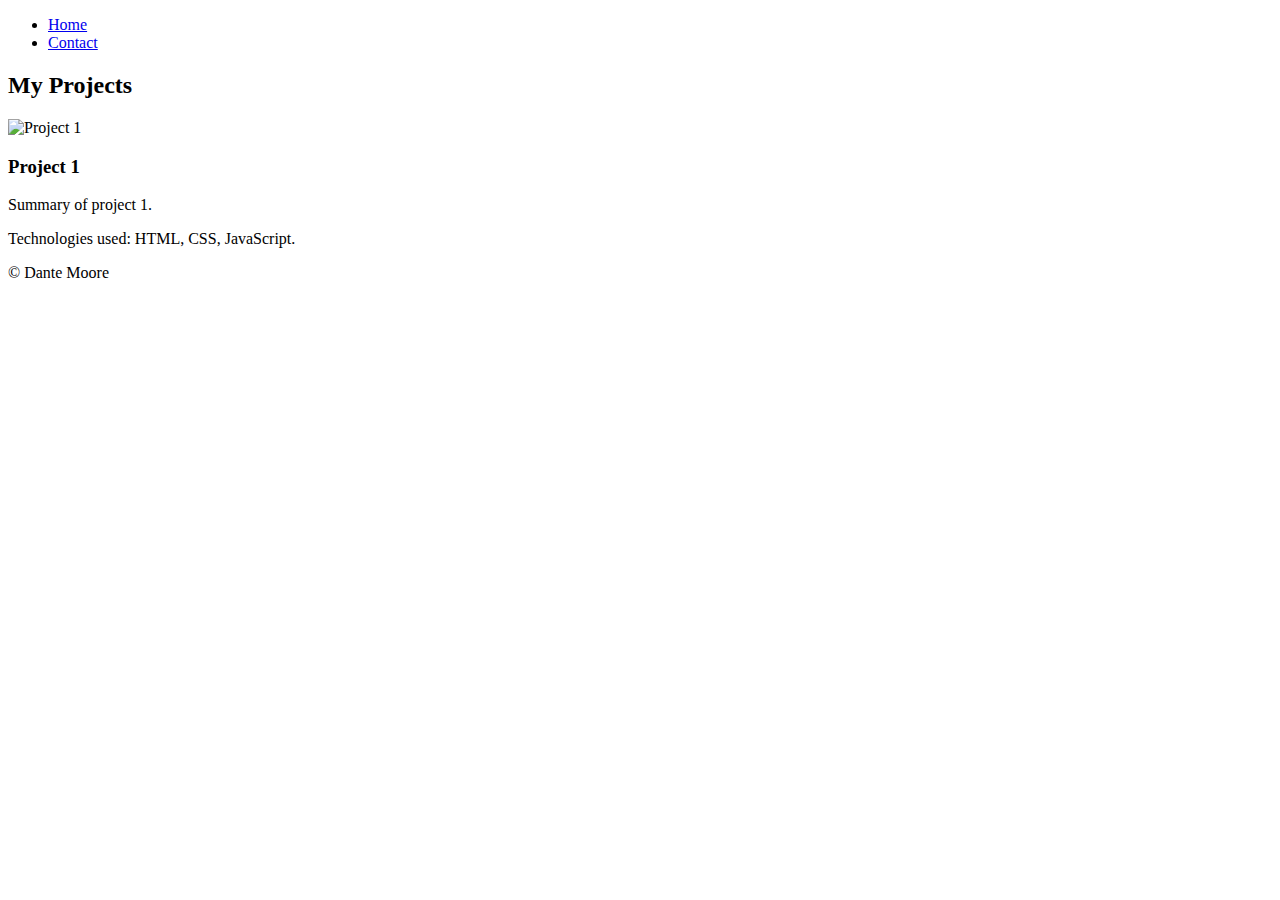
==== index.html @ 6289a19c "Adding base files" ====
<!DOCTYPE html>
<html lang="en">

<head>
  <meta charset="UTF-8">
  <meta name="viewport" content="width=device-width, initial-scale=1.0">
  <link rel="stylesheet" href="styles.css">
  <script src="script.js"></script>
  <title>My Portfolio</title>
</head>

<body>
  <header>
    <nav>
      <ul>
        <li><a href="index.html">Home</a></li>
        <li><a href="contact.html">Contact</a></li>
      </ul>
    </nav>
  </header>

  <main>
    <section id="projects">
      <h2>My Projects</h2>
      <div class="project">
        <img src="project1.jpg" alt="Project 1">
        <div class="project-info">
          <h3>Project 1</h3>
          <p>Summary of project 1.</p>
          <p>Technologies used: HTML, CSS, JavaScript.</p>
        </div>
      </div>
      <!-- Add more project divs as needed -->
    </section>
  </main>

  <footer>
    <p>&copy; Dante Moore</p>
  </footer>

</body>

</html>
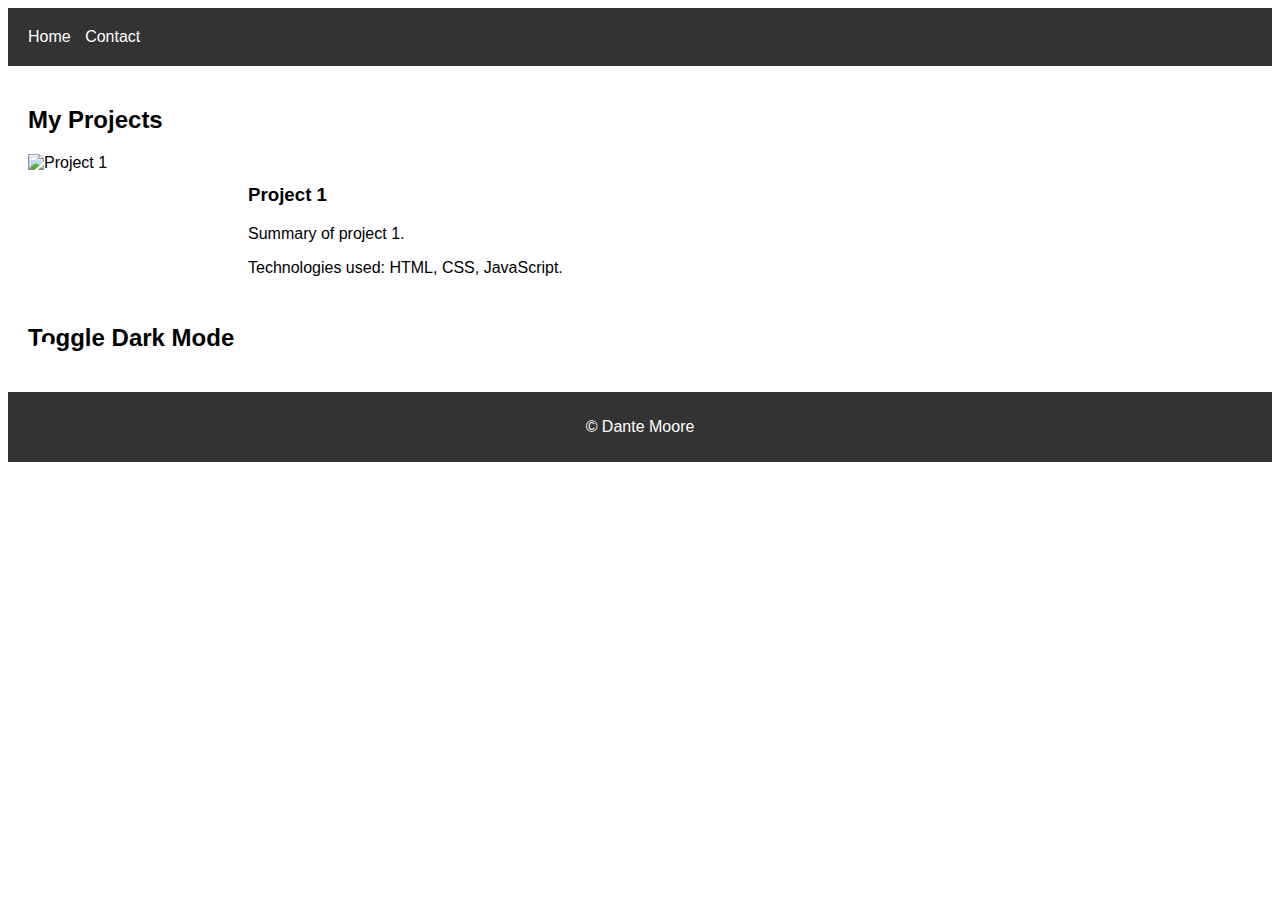
==== commit d6dd6d5f: "Adding Dark Theme switch" ====
--- a/index.html
+++ b/index.html
@@ -5,7 +5,7 @@
   <meta charset="UTF-8">
   <meta name="viewport" content="width=device-width, initial-scale=1.0">
   <link rel="stylesheet" href="styles.css">
-  <script src="script.js"></script>
+  <link rel="stylesheet" href="toggle-switch.css">
   <title>My Portfolio</title>
 </head>
 
@@ -32,12 +32,22 @@
       </div>
       <!-- Add more project divs as needed -->
     </section>
+
+    <section id="dark-mode">
+        <h2>Toggle Dark Mode</h2>
+        <label class="toggle-switch">
+          <input type="checkbox">
+          <span class="toggle-slider"></span>
+        </label>
+      </section>
+      
   </main>
 
   <footer>
     <p>&copy; Dante Moore</p>
-  </footer>
+ </footer>
 
+ <script src="script.js"></script>
 </body>
 
 </html>
--- a/styles.css
+++ b/styles.css
@@ -0,0 +1,57 @@
+/* Global Styles */
+body {
+    font-family: Arial, sans-serif;
+  }
+  
+  header {
+    background-color: #333;
+    padding: 20px;
+    color: #fff;
+  }
+  
+  nav ul {
+    list-style: none;
+    padding: 0;
+    margin: 0;
+  }
+  
+  nav ul li {
+    display: inline-block;
+    margin-right: 10px;
+  }
+  
+  nav ul li a {
+    color: #fff;
+    text-decoration: none;
+  }
+  
+  main {
+    padding: 20px;
+  }
+  
+  /* Project Styles */
+  .project {
+    display: flex;
+    align-items: center;
+    margin-bottom: 20px;
+  }
+  
+  .project img {
+    width: 200px;
+    height: 150px;
+    object-fit: cover;
+    cursor: pointer;
+  }
+  
+  .project-info {
+    margin-left: 20px;
+  }
+  
+  /* Footer Styles */
+  footer {
+    background-color: #333;
+    padding: 10px;
+    color: #fff;
+    text-align: center;
+  }
+  --- a/toggle-switch.css
+++ b/toggle-switch.css
@@ -0,0 +1,45 @@
+/* toggle-switch.css */
+/* Styles for the dark mode toggle switch */
+
+.toggle-switch {
+    position: relative;
+    width: 60px;
+    height: 34px;
+  }
+  
+  .toggle-switch input[type="checkbox"] {
+    display: none;
+  }
+  
+  .toggle-slider {
+    position: absolute;
+    top: 0;
+    left: 0;
+    right: 0;
+    bottom: 0;
+    background-color: #ccc;
+    border-radius: 34px;
+    cursor: pointer;
+    transition: 0.4s;
+  }
+  
+  .toggle-slider:before {
+    position: absolute;
+    content: "";
+    height: 26px;
+    width: 26px;
+    left: 4px;
+    bottom: 4px;
+    background-color: white;
+    border-radius: 50%;
+    transition: 0.4s;
+  }
+  
+  input[type="checkbox"]:checked + .toggle-slider {
+    background-color: #2196F3;
+  }
+  
+  input[type="checkbox"]:checked + .toggle-slider:before {
+    transform: translateX(26px);
+  }
+  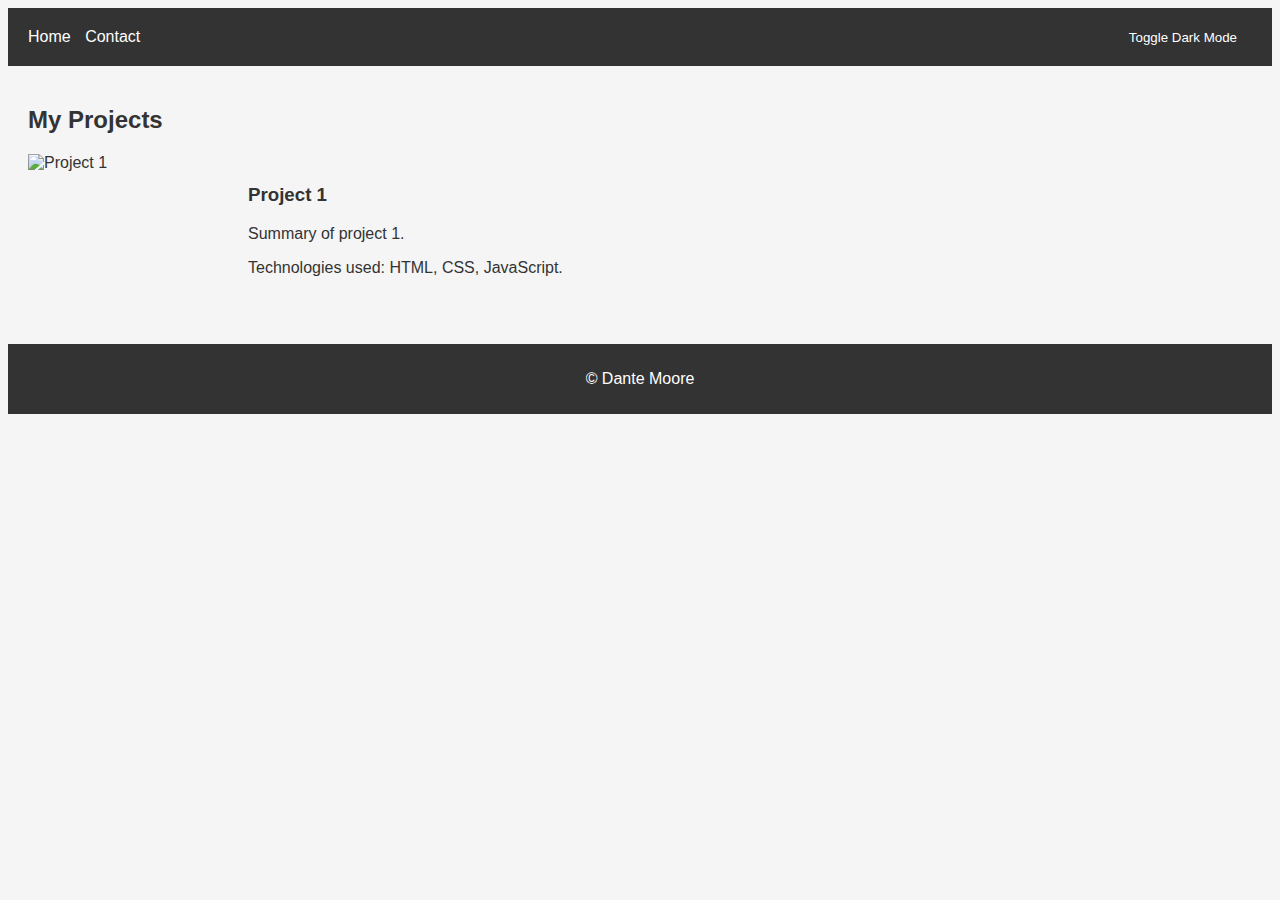
==== commit 011484c1: "Updated Dark Theme Toggle" ====
--- a/index.html
+++ b/index.html
@@ -17,6 +17,7 @@
         <li><a href="contact.html">Contact</a></li>
       </ul>
     </nav>
+    <button id="theme-toggle" class="theme-toggle-button">Toggle Dark Mode</button>
   </header>
 
   <main>
@@ -31,16 +32,7 @@
         </div>
       </div>
       <!-- Add more project divs as needed -->
-    </section>
-
-    <section id="dark-mode">
-        <h2>Toggle Dark Mode</h2>
-        <label class="toggle-switch">
-          <input type="checkbox">
-          <span class="toggle-slider"></span>
-        </label>
-      </section>
-      
+    </section>      
   </main>
 
   <footer>
--- a/styles.css
+++ b/styles.css
@@ -7,6 +7,7 @@
     background-color: #333;
     padding: 20px;
     color: #fff;
+    position: relative;
   }
   
   nav ul {
@@ -54,4 +55,46 @@
     color: #fff;
     text-align: center;
   }
+  
+/* Light Mode */
+body {
+    background-color: #f5f5f5;
+    color: #333;
+  }
+  
+  footer {
+    background-color: #333;
+    color: #fff;
+  }
+  
+  /* Dark Mode */
+  body.dark {
+    background-color: #333;
+    color: #f5f5f5;
+  }
+  
+  body.dark footer {
+    background-color: #f5f5f5;
+    color: #333;
+  }
+  
+/*Button Theme*/
+.theme-toggle-button {
+    position: absolute;
+    top: 50%;
+    right: 20px;
+    transform: translateY(-50%);
+    background-color: #333;
+    color: #fff;
+    border: none;
+    padding: 10px 15px;
+    border-radius: 4px;
+    cursor: pointer;
+    transition: background-color 0.3s ease-in-out;
+  }
+  
+.theme-toggle-button:hover {
+    background-color: #555;
+  }
+  
   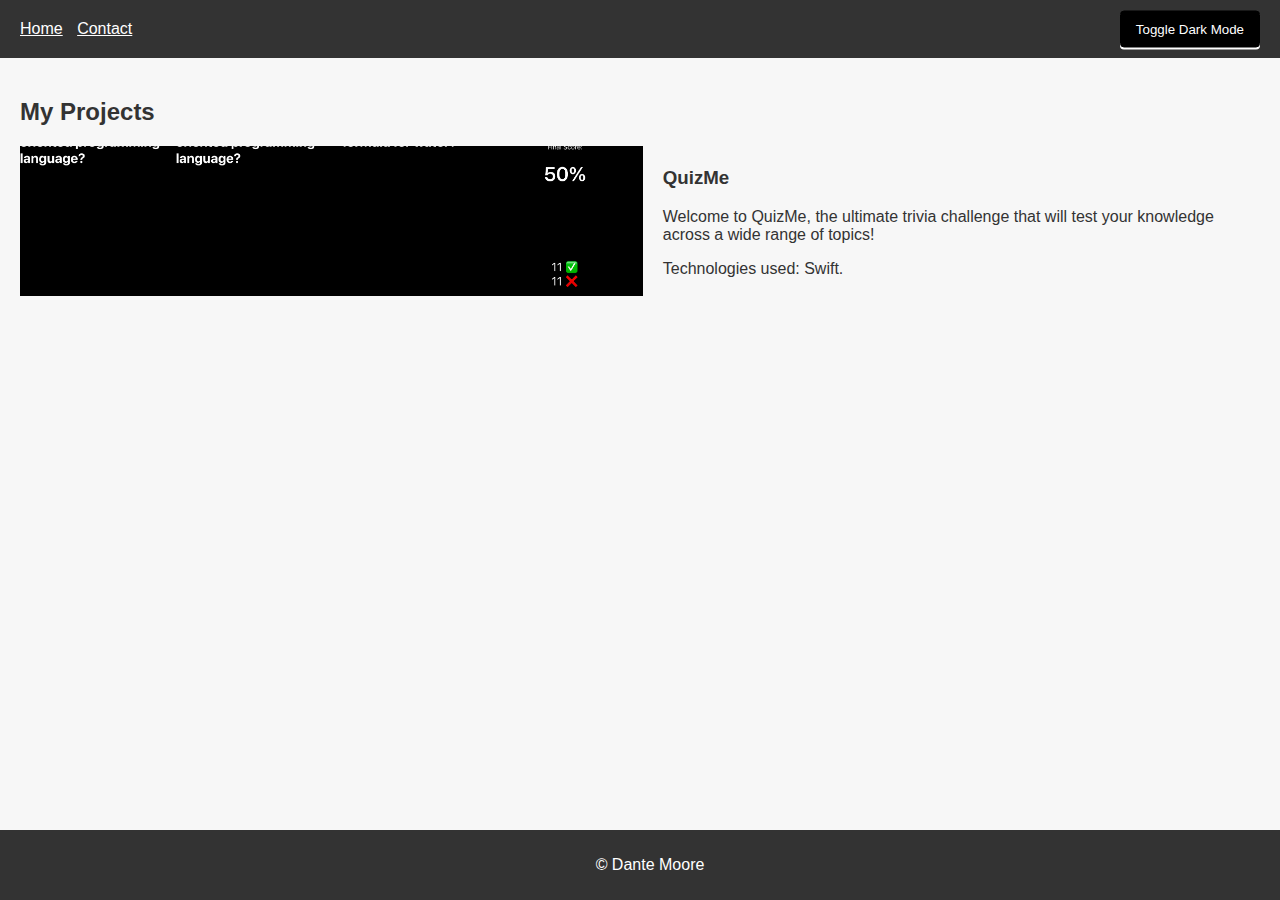
==== commit 5177299f: "Adding new project, QuizMe info" ====
--- a/index.html
+++ b/index.html
@@ -5,7 +5,6 @@
   <meta charset="UTF-8">
   <meta name="viewport" content="width=device-width, initial-scale=1.0">
   <link rel="stylesheet" href="styles.css">
-  <link rel="stylesheet" href="toggle-switch.css">
   <title>My Portfolio</title>
 </head>
 
@@ -24,11 +23,14 @@
     <section id="projects">
       <h2>My Projects</h2>
       <div class="project">
-        <img src="project1.jpg" alt="Project 1">
+        <img src="quizme1.png" alt="Project 1">
+        <img src="quizme2.png" alt="Project 1">
+        <img src="quizme3.png" alt="Project 1">
+        <img src="quizme4.png" alt="Project 1">
         <div class="project-info">
-          <h3>Project 1</h3>
-          <p>Summary of project 1.</p>
-          <p>Technologies used: HTML, CSS, JavaScript.</p>
+          <h3>QuizMe</h3>
+          <p>Welcome to QuizMe, the ultimate trivia challenge that will test your knowledge across a wide range of topics! </p>
+          <p>Technologies used: Swift.</p>
         </div>
       </div>
       <!-- Add more project divs as needed -->
--- a/styles.css
+++ b/styles.css
@@ -1,6 +1,10 @@
 /* Global Styles */
 body {
-    font-family: Arial, sans-serif;
+    font-family: 'Raleway', sans-serif;
+    font-size: 16px;
+    font-weight: 400;
+    padding: 0;
+    margin: 0;
   }
   
   header {
@@ -19,6 +23,7 @@
   nav ul li {
     display: inline-block;
     margin-right: 10px;
+    text-decoration: underline;
   }
   
   nav ul li a {
@@ -54,11 +59,15 @@
     padding: 10px;
     color: #fff;
     text-align: center;
+    position: fixed;
+    left: 0;
+    bottom: 0;
+    width: 100%;
   }
   
 /* Light Mode */
 body {
-    background-color: #f5f5f5;
+    background-color: #f7f7f7;
     color: #333;
   }
   
@@ -84,17 +93,21 @@
     top: 50%;
     right: 20px;
     transform: translateY(-50%);
-    background-color: #333;
+    background-color: black;
     color: #fff;
-    border: none;
+    border: solid black 1px;
+    box-shadow: 0px 2px;
     padding: 10px 15px;
     border-radius: 4px;
     cursor: pointer;
     transition: background-color 0.3s ease-in-out;
   }
-  
+
 .theme-toggle-button:hover {
     background-color: #555;
   }
-  
+
+.theme-toggle-button:active {
+  box-shadow: 0px 0px;
+}
   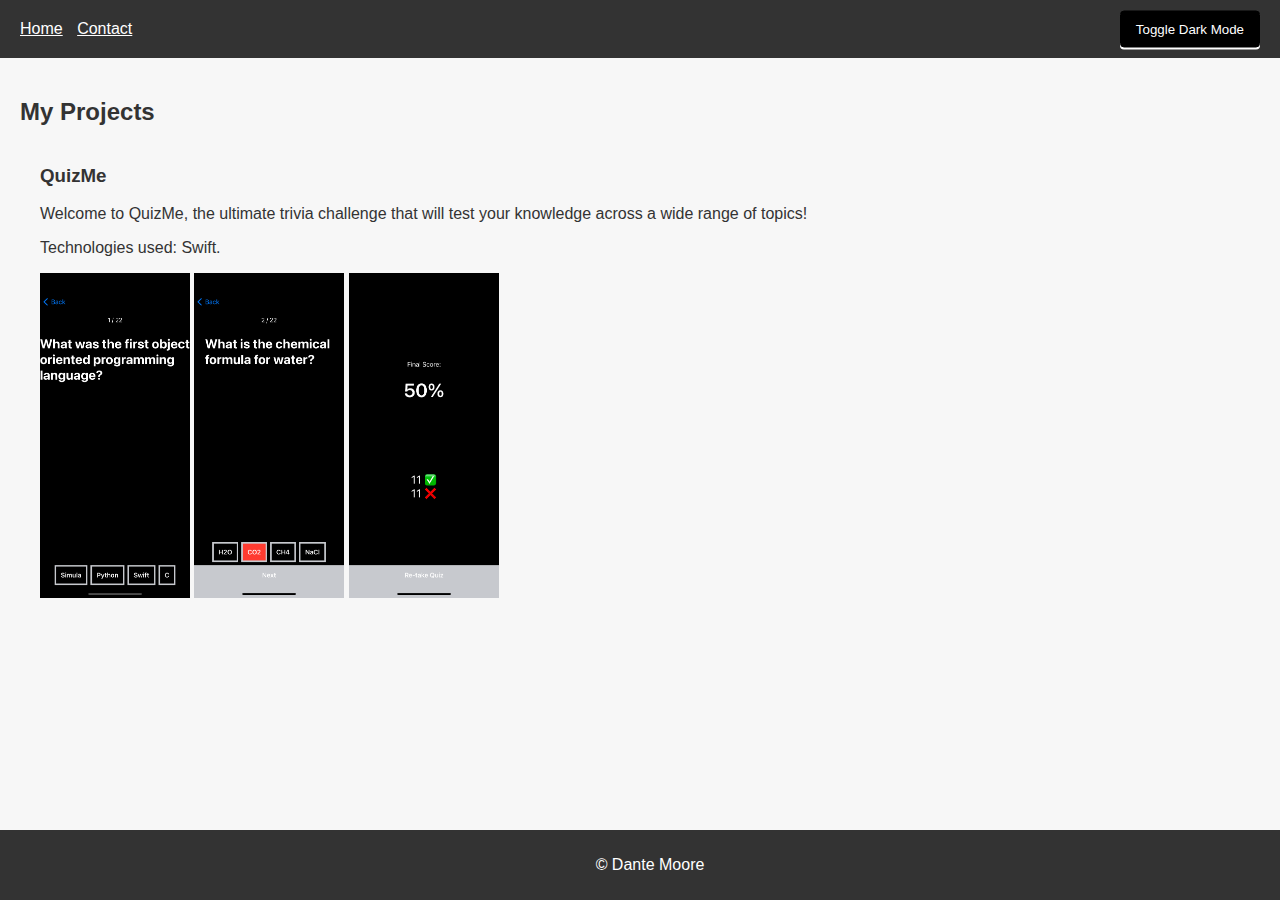
==== commit 4ae864bd: "Updated image sizing" ====
--- a/index.html
+++ b/index.html
@@ -23,14 +23,13 @@
     <section id="projects">
       <h2>My Projects</h2>
       <div class="project">
-        <img src="quizme1.png" alt="Project 1">
-        <img src="quizme2.png" alt="Project 1">
-        <img src="quizme3.png" alt="Project 1">
-        <img src="quizme4.png" alt="Project 1">
         <div class="project-info">
           <h3>QuizMe</h3>
           <p>Welcome to QuizMe, the ultimate trivia challenge that will test your knowledge across a wide range of topics! </p>
           <p>Technologies used: Swift.</p>
+          <img src="quizme1.png" alt="Project 1">
+          <img src="quizme3.png" alt="Project 1">
+          <img src="quizme4.png" alt="Project 1">
         </div>
       </div>
       <!-- Add more project divs as needed -->
--- a/styles.css
+++ b/styles.css
@@ -40,13 +40,15 @@
     display: flex;
     align-items: center;
     margin-bottom: 20px;
+    width: 1000px
   }
   
   .project img {
-    width: 200px;
-    height: 150px;
-    object-fit: cover;
+    display: inline-flex;
     cursor: pointer;
+    object-fit: contain;
+    width: 150px;
+    height: auto;
   }
   
   .project-info {
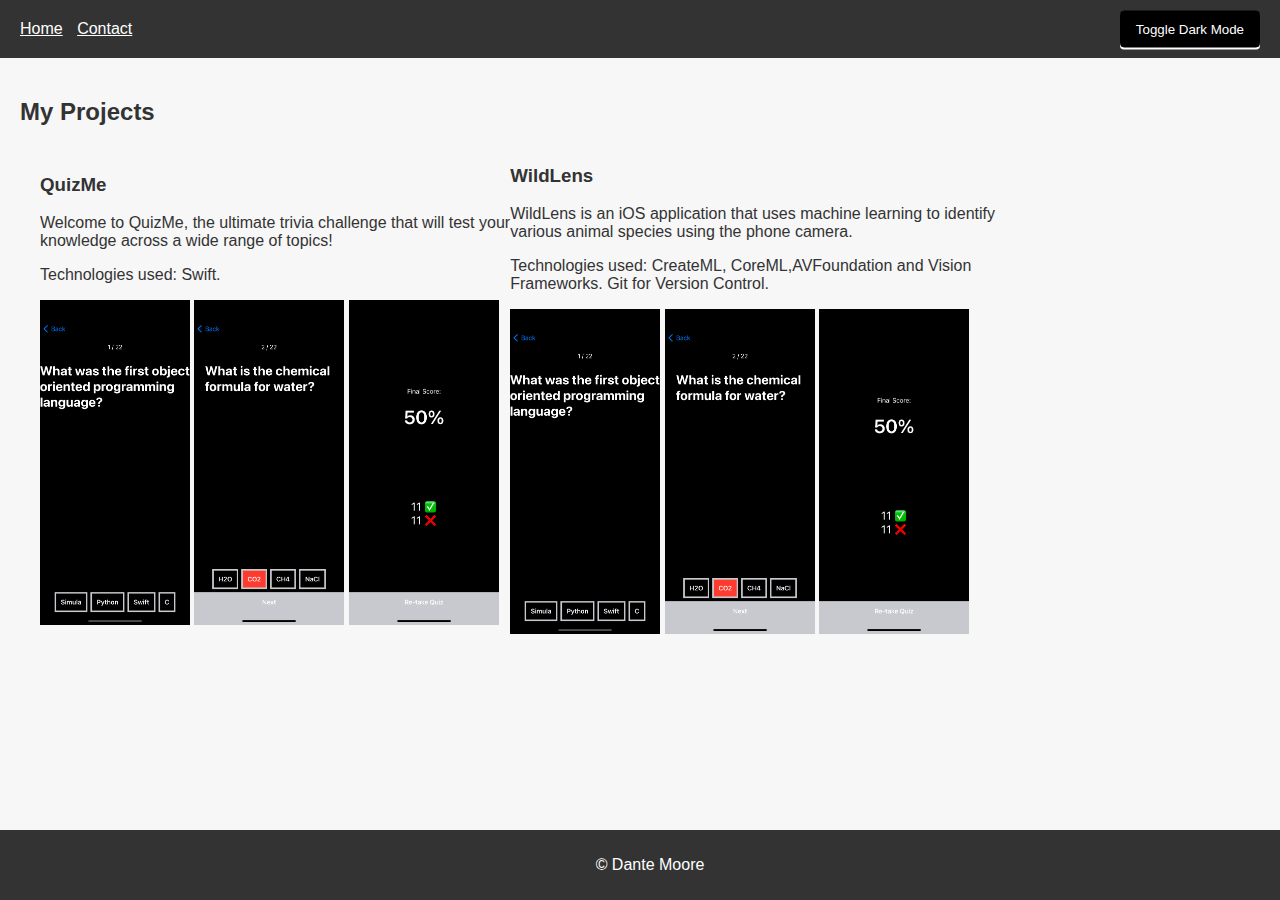
==== commit 28b6dd05: "Update index.html with WildLens" ====
--- a/index.html
+++ b/index.html
@@ -31,6 +31,14 @@
           <img src="quizme3.png" alt="Project 1">
           <img src="quizme4.png" alt="Project 1">
         </div>
+        <div>
+          <h3>WildLens</h3>
+          <p>WildLens is an iOS application that uses machine learning to identify various animal species using the phone camera.</p>
+          <p>Technologies used: CreateML, CoreML,AVFoundation and Vision Frameworks. Git for Version Control. </p>
+          <img src="quizme1.png" alt="Project 2">
+          <img src="quizme3.png" alt="Project 2">
+          <img src="quizme4.png" alt="Project 2">
+        </div>
       </div>
       <!-- Add more project divs as needed -->
     </section>      
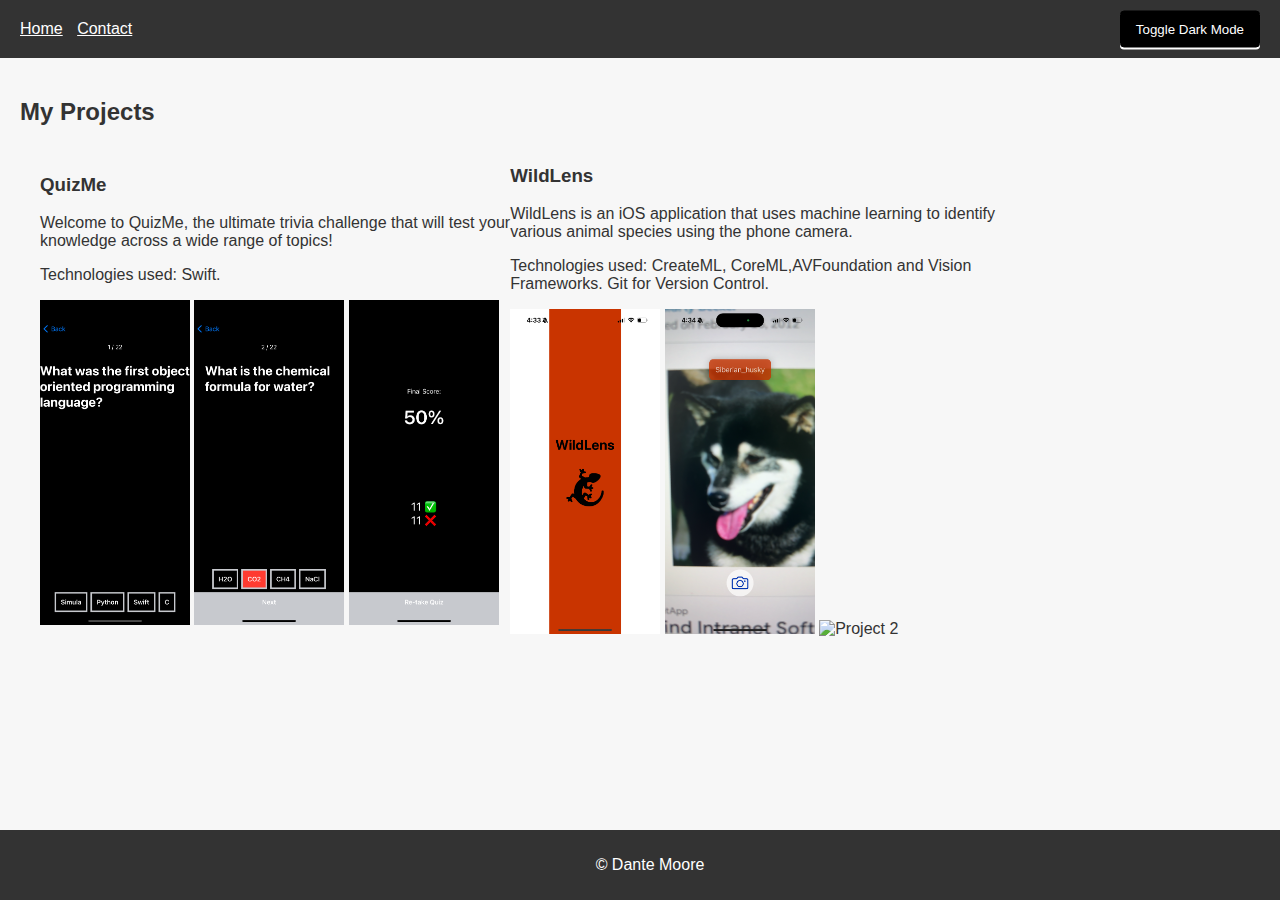
==== commit 0e3b09f5: "Added screenshots for wildlens" ====
--- a/index.html
+++ b/index.html
@@ -35,9 +35,9 @@
           <h3>WildLens</h3>
           <p>WildLens is an iOS application that uses machine learning to identify various animal species using the phone camera.</p>
           <p>Technologies used: CreateML, CoreML,AVFoundation and Vision Frameworks. Git for Version Control. </p>
-          <img src="quizme1.png" alt="Project 2">
-          <img src="quizme3.png" alt="Project 2">
-          <img src="quizme4.png" alt="Project 2">
+          <img src="IMG_0469.PNG" alt="Project 2">
+          <img src="IMG_0470.PNG" alt="Project 2">
+          <img src="IMG_0471.PNG" alt="Project 2">
         </div>
       </div>
       <!-- Add more project divs as needed -->
